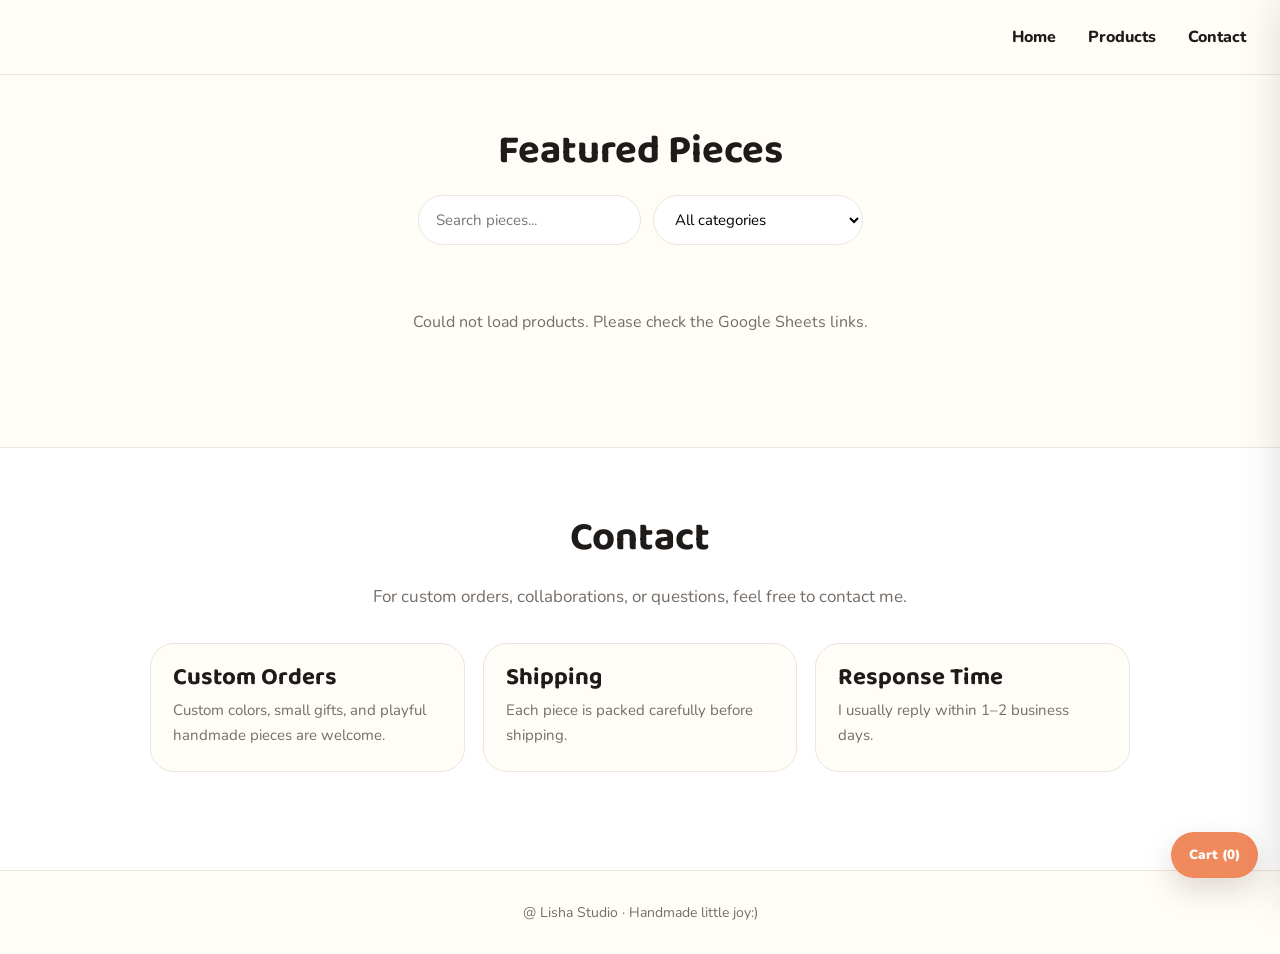
==== index.html @ 6ed482dc "Update index.html" ====
<!DOCTYPE html>
<html lang="en">
<head>
  <meta charset="UTF-8" />
  <meta name="viewport" content="width=device-width, initial-scale=1.0" />

  <title>Lisha Studio | Handmade Art Objects</title>
  <meta name="description" content="Lisha Studio handmade art objects, candles, gifts, and playful little things." />

  <!--
    styles.css controls all visual styles:
    layout, product cards, modal, cart drawer, PayPal buttons, mobile responsive styles.
  -->
  <link rel="stylesheet" href="styles.css" />

  <!--
    PayPal SDK.
    Sandbox client-id is used for testing.
    When going live, replace this client-id with your Live Client ID.
    disable-funding=paylater hides the Pay Later button.
  -->
  <script src="https://www.paypal.com/sdk/js?client-id=AViE6g_MybW_s4M1JQOgpgDw0tTEbOnzPpj7lHmE5TWmG4Voe0I81wK3cRTXCoufRo887gv1KbCv_-cE&currency=USD&disable-funding=paylater"></script>
</head>

<body>
  <!-- Header navigation stays on the same page. No product/cart page jump. -->
  <header>
    <nav>
      <a href="/">Home</a>
      <a href="/#products">Products</a>
      <a href="/#contact">Contact</a>
    </nav>
  </header>

  <!-- Hero area: text and video are filled from Settings CSV by app.js. -->
  <section class="hero-video" id="videoArea">
    <div class="hero-media" id="videoMedia"></div>
    <div class="hero-overlay">
      <h1 id="heroTitle"></h1>
      <a class="hero-subtitle-link" id="heroSubtitle" href="/about.html"></a>
    </div>
  </section>

  <main>
    <!-- Products section: app.js reads Products CSV and renders cards here. -->
    <section class="section" id="products">
      <h2 class="section-title" id="featuredTitle">Featured Pieces</h2>

      <div class="filters">
        <input id="searchInput" type="search" placeholder="Search pieces..." />
        <select id="categoryFilter">
          <option value="all">All categories</option>
        </select>
      </div>

      <div class="grid" id="productGrid">
        <div class="loading">Loading products...</div>
      </div>
    </section>

    <!-- Contact section: text and links are filled from Settings CSV by app.js. -->
    <section class="contact" id="contact">
      <div class="contact-inner">
        <h2 class="section-title" id="contactTitle">Contact</h2>
        <p id="contactNote">For custom orders, collaborations, or questions, feel free to contact me.</p>

        <div class="contact-grid">
          <div class="contact-card">
            <h3>Custom Orders</h3>
            <p id="contactCustom">Custom colors, small gifts, and playful handmade pieces are welcome.</p>
          </div>
          <div class="contact-card">
            <h3>Shipping</h3>
            <p id="contactShipping">Each piece is packed carefully before shipping.</p>
          </div>
          <div class="contact-card">
            <h3>Response Time</h3>
            <p id="contactResponse">I usually reply within 1–2 business days.</p>
          </div>
        </div>

        <div class="contact-links" id="contactLinks"></div>
      </div>
    </section>
  </main>

  <!-- Floating cart button: opens the right drawer, not a new page. -->
  <button class="cart-float" onclick="toggleCart(true)">
    Cart (<span id="cartCount">0</span>)
  </button>

  <!-- Cart drawer: stays on same page. app.js renders cart items and payment button here. -->
  <aside class="cart-drawer" id="cartDrawer">
    <div class="cart-header">
      <h2>Your Cart</h2>
      <button class="cart-close" onclick="toggleCart(false)">×</button>
    </div>

    <div class="cart-items" id="cartItems">
      <p class="cart-note">Your cart is empty.</p>
    </div>

    <div class="cart-footer">
      <div id="cartSummary"></div>

      <!-- Customer contact/address is collected inside the PayPal checkout window. -->
      <div id="paypal-button-container"></div>
      <p class="cart-note" id="cartShippingNote">Choose your shipping region before checkout.</p>
    </div>
  </aside>

  <!-- Product modal: app.js fills this when a product card is clicked. No page jump. -->
  <div class="modal-backdrop" id="productModal">
    <div class="modal">
      <button class="modal-close" id="modalClose">×</button>
      <div class="modal-layout" id="modalContent"></div>
    </div>
  </div>

  <footer>
    @ Lisha Studio · Handmade little joy:)
  </footer>

  <!-- app.js contains all data loading, cart, modal, shipping, and PayPal logic. -->
  <script src="app.js"></script>
</body>
</html>
---- styles.css ----
/* =========================================================
   Lisha Studio styles.css

   This file controls visual design only:
   - fonts and colors
   - header and hero area
   - product grid and product cards
   - product detail modal
   - cart drawer and PayPal buttons
   - mobile responsive layout
   ========================================================= */

@import url('https://fonts.googleapis.com/css2?family=Baloo+2:wght@400;500;600;700;800&family=Nunito:wght@400;500;600;700;800&display=swap');

:root {
  --bg: #fffdf8;
  --text: #1f1b18;
  --muted: #756d66;
  --line: #eee5dc;
  --soft: #fff4e4;
  --pink: #ffe8ec;
  --accent: #f08a5d;
  --accent-dark: #d9693f;
  --card: #ffffff;
}

* { box-sizing: border-box; }
html { scroll-behavior: smooth; }

body {
  margin: 0;
  background: var(--bg);
  color: var(--text);
  font-family: "Nunito", Arial, sans-serif;
}

/* =========================
   Header / Navigation
   ========================= */

header {
  padding: 26px 34px;
  display: flex;
  justify-content: flex-end;
  align-items: center;
  border-bottom: 1px solid var(--line);
  background: rgba(255, 253, 248, 0.96);
  position: sticky;
  top: 0;
  z-index: 10;
}

nav a {
  margin-left: 28px;
  color: var(--text);
  text-decoration: none;
  font-size: 16px;
  font-weight: 800;
}

nav a:hover { color: var(--accent-dark); }

/* =========================
   Hero video area
   Content is controlled by Settings CSV.
   ========================= */

.hero-video {
  position: relative;
  width: 100%;
  height: min(56.25vw, 720px);
  min-height: 560px;
  background: var(--soft);
  overflow: hidden;
  border-bottom: 1px solid var(--line);
  display: none;
}

.hero-media {
  position: absolute;
  inset: 0;
  z-index: 1;
  overflow: hidden;
  background: var(--soft);
}

.hero-media video,
.hero-media iframe {
  position: absolute;
  inset: 0;
  width: 100%;
  height: 100%;
  min-width: 100%;
  min-height: 100%;
  display: block;
  object-fit: cover;
  object-position: center center;
  border: 0;
}

.hero-overlay {
  position: relative;
  z-index: 3;
  height: 100%;
  max-width: 980px;
  margin: 0 auto;
  padding: 80px 24px 70px;
  display: flex;
  flex-direction: column;
  align-items: center;
  justify-content: center;
  text-align: center;
  pointer-events: none;
}

.hero-overlay h1 {
  font-family: "Baloo 2", cursive;
  font-size: clamp(54px, 8vw, 92px);
  line-height: 0.95;
  margin: 0 0 14px;
  letter-spacing: -1px;
  color: #1f1b18;
  text-shadow:
    0 2px 0 rgba(255, 253, 248, 0.95),
    0 8px 28px rgba(255, 253, 248, 0.95);
}

.hero-subtitle-link {
  max-width: 680px;
  margin: 0 auto;
  color: var(--text);
  background: var(--soft);
  border: 1px solid var(--line);
  border-radius: 999px;
  padding: 10px 22px;
  font-size: 18px;
  line-height: 1.45;
  font-weight: 900;
  text-shadow: none;
  box-shadow: none;
  text-decoration: none;
  pointer-events: auto;
  transition: 0.2s ease;
}

.hero-subtitle-link::after { content: " :)"; }

.hero-subtitle-link:hover {
  background: var(--accent);
  color: white;
  border-color: var(--accent);
  transform: translateY(-1px);
}

/* =========================
   Product section
   ========================= */

.section {
  max-width: 1120px;
  margin: 0 auto;
  padding: 56px 24px 78px;
}

.section-title {
  font-family: "Baloo 2", cursive;
  font-size: 40px;
  margin: 0 0 24px;
  text-align: center;
  line-height: 1;
}

.filters {
  display: flex;
  justify-content: center;
  gap: 12px;
  flex-wrap: wrap;
  margin-bottom: 30px;
}

.filters input,
.filters select {
  border: 1px solid var(--line);
  background: white;
  border-radius: 999px;
  padding: 13px 17px;
  font-family: "Nunito", sans-serif;
  font-size: 15px;
  min-width: 210px;
  outline: none;
}

.grid {
  display: grid;
  grid-template-columns: repeat(3, 1fr);
  gap: 26px;
}

.card {
  background: var(--card);
  border: 1px solid var(--line);
  border-radius: 28px;
  overflow: hidden;
  box-shadow: 0 14px 34px rgba(80, 51, 32, 0.08);
  transition: transform 0.2s ease;
  cursor: pointer;
}

.card:hover { transform: translateY(-3px); }

.image {
  position: relative;
  aspect-ratio: 1 / 1;
  background: linear-gradient(135deg, var(--soft), var(--pink));
  display: flex;
  align-items: center;
  justify-content: center;
  overflow: hidden;
  font-family: "Baloo 2", cursive;
  font-size: 58px;
  color: var(--accent-dark);
}

.image img,
.modal-main-image img,
.cart-thumb img {
  width: 100%;
  height: 100%;
  object-fit: cover;
  display: block;
  position: relative;
  z-index: 1;
}

.fallback-letter {
  position: absolute;
  inset: 0;
  display: flex;
  align-items: center;
  justify-content: center;
  font-family: "Baloo 2", cursive;
  font-size: 58px;
  color: var(--accent-dark);
}

.badge {
  position: absolute;
  top: 14px;
  left: 14px;
  z-index: 2;
  background: rgba(255, 253, 248, 0.95);
  border: 1px solid var(--line);
  border-radius: 999px;
  padding: 7px 12px;
  font-size: 13px;
  font-weight: 900;
  color: var(--accent-dark);
  box-shadow: 0 8px 18px rgba(80, 51, 32, 0.08);
}

.card-body { padding: 19px; }

.card h3 {
  font-family: "Baloo 2", cursive;
  font-size: 25px;
  line-height: 1.08;
  margin: 0 0 8px;
}

.desc {
  color: var(--muted);
  font-size: 15px;
  line-height: 1.55;
  min-height: 46px;
  margin: 0 0 12px;
}

.meta {
  display: flex;
  justify-content: space-between;
  gap: 12px;
  align-items: center;
  margin-bottom: 12px;
  font-weight: 800;
}

.price {
  font-size: 18px;
  display: flex;
  align-items: center;
  gap: 8px;
  flex-wrap: wrap;
}

.compare-price {
  color: var(--muted);
  text-decoration: line-through;
  font-size: 15px;
  font-weight: 700;
}

.stock {
  font-size: 13px;
  color: var(--accent-dark);
  background: var(--soft);
  border-radius: 999px;
  padding: 5px 10px;
  white-space: nowrap;
}

.button {
  display: block;
  width: 100%;
  text-align: center;
  border: 1px solid var(--accent);
  color: white;
  background: var(--accent);
  text-decoration: none;
  border-radius: 999px;
  padding: 13px 14px;
  font-weight: 900;
  transition: 0.2s ease;
  cursor: pointer;
  font-family: "Nunito", Arial, sans-serif;
  font-size: 16px;
}

.button:hover {
  background: var(--accent-dark);
  border-color: var(--accent-dark);
  color: white;
}

.button.disabled {
  opacity: 0.45;
  pointer-events: none;
  background: white;
  color: var(--text);
  border-color: var(--text);
}

/* =========================
   Contact area
   ========================= */

.contact {
  border-top: 1px solid var(--line);
  padding: 70px 24px;
  text-align: center;
  background: #ffffff;
}

.contact-inner {
  max-width: 980px;
  margin: 0 auto;
}

.contact p {
  max-width: 720px;
  margin: 0 auto;
  color: var(--muted);
  line-height: 1.8;
  font-size: 17px;
}

.contact-grid {
  display: grid;
  grid-template-columns: repeat(3, 1fr);
  gap: 18px;
  margin-top: 30px;
  text-align: left;
}

.contact-card {
  border: 1px solid var(--line);
  background: var(--bg);
  border-radius: 24px;
  padding: 22px;
}

.contact-card h3 {
  font-family: "Baloo 2", cursive;
  font-size: 24px;
  margin: 0 0 8px;
  line-height: 1;
}

.contact-card p {
  margin: 0;
  font-size: 15px;
  line-height: 1.7;
  color: var(--muted);
}

.contact-links {
  margin-top: 28px;
  display: flex;
  justify-content: center;
  gap: 14px;
  flex-wrap: wrap;
}

.contact-links a {
  color: var(--text);
  border: 1px solid var(--line);
  border-radius: 999px;
  padding: 11px 18px;
  text-decoration: none;
  font-weight: 900;
  background: var(--soft);
}

.contact-links a:hover {
  background: var(--accent);
  color: white;
  border-color: var(--accent);
}

footer {
  text-align: center;
  padding: 32px 20px;
  color: var(--muted);
  font-size: 14px;
  border-top: 1px solid var(--line);
}

.loading,
.error {
  text-align: center;
  color: var(--muted);
  padding: 36px;
  grid-column: 1 / -1;
}

/* =========================
   Product modal
   ========================= */

.modal-backdrop {
  position: fixed;
  inset: 0;
  background: rgba(31, 27, 24, 0.45);
  z-index: 50;
  display: none;
  align-items: center;
  justify-content: center;
  padding: 22px;
}

.modal {
  width: min(980px, 100%);
  max-height: 90vh;
  overflow: auto;
  background: var(--bg);
  border-radius: 34px;
  border: 1px solid var(--line);
  box-shadow: 0 30px 90px rgba(31, 27, 24, 0.25);
  position: relative;
}

.modal-close {
  position: absolute;
  top: 18px;
  right: 18px;
  border: 1px solid var(--line);
  background: white;
  border-radius: 999px;
  width: 40px;
  height: 40px;
  font-size: 22px;
  cursor: pointer;
  z-index: 4;
}

.modal-layout {
  display: grid;
  grid-template-columns: 1fr 1fr;
  gap: 28px;
  padding: 34px;
}

.modal-main-image {
  position: relative;
  aspect-ratio: 1 / 1;
  border-radius: 28px;
  overflow: hidden;
  border: 1px solid var(--line);
  background: linear-gradient(135deg, var(--soft), var(--pink));
  display: flex;
  align-items: center;
  justify-content: center;
  font-family: "Baloo 2", cursive;
  font-size: 78px;
  color: var(--accent-dark);
}

.image-arrow {
  position: absolute;
  top: 50%;
  transform: translateY(-50%);
  z-index: 3;
  width: 42px;
  height: 42px;
  border-radius: 999px;
  border: 1px solid var(--line);
  background: rgba(255, 253, 248, 0.9);
  color: var(--text);
  font-size: 28px;
  cursor: pointer;
  display: flex;
  align-items: center;
  justify-content: center;
}

.image-arrow:hover {
  background: var(--accent);
  color: white;
  border-color: var(--accent);
}

.image-arrow.left { left: 14px; }
.image-arrow.right { right: 14px; }

.modal-info h2 {
  font-family: "Baloo 2", cursive;
  font-size: clamp(38px, 5vw, 58px);
  line-height: 0.95;
  margin: 0 0 12px;
}

.modal-info p {
  color: var(--muted);
  line-height: 1.75;
  font-size: 16px;
}

.sku-options {
  display: flex;
  flex-wrap: wrap;
  gap: 10px;
  margin: 16px 0;
}

.sku-option {
  border: 1px solid var(--line);
  background: white;
  border-radius: 999px;
  padding: 9px 16px;
  font-weight: 900;
  cursor: pointer;
  font-family: "Nunito", Arial, sans-serif;
}

.sku-option.active {
  background: var(--accent);
  color: white;
  border-color: var(--accent);
}

.details-list {
  margin: 14px 0 20px;
  padding: 0;
  list-style: none;
  color: var(--muted);
  font-size: 15px;
  line-height: 1.8;
}

.details-list strong { color: var(--text); }

/* =========================
   Cart drawer and PayPal buttons
   ========================= */

.cart-float {
  position: fixed;
  right: 22px;
  bottom: 22px;
  z-index: 40;
  border: 0;
  background: var(--accent);
  color: white;
  border-radius: 999px;
  padding: 14px 18px;
  font-weight: 900;
  font-family: "Nunito", Arial, sans-serif;
  cursor: pointer;
  box-shadow: 0 12px 28px rgba(80, 51, 32, 0.18);
}

.cart-float:hover { background: var(--accent-dark); }

.cart-drawer {
  position: fixed;
  top: 0;
  right: -420px;
  width: min(400px, 100vw);
  height: 100%;
  z-index: 80;
  background: white;
  border-left: 1px solid var(--line);
  box-shadow: -18px 0 40px rgba(31, 27, 24, 0.16);
  transition: right 0.25s ease;
  display: flex;
  flex-direction: column;
}

.cart-drawer.open { right: 0; }

.cart-header {
  padding: 22px;
  border-bottom: 1px solid var(--line);
  display: flex;
  justify-content: space-between;
  align-items: center;
}

.cart-header h2 {
  margin: 0;
  font-family: "Baloo 2", cursive;
  font-size: 34px;
  line-height: 1;
}

.cart-close {
  border: 1px solid var(--line);
  background: var(--bg);
  border-radius: 999px;
  width: 38px;
  height: 38px;
  font-size: 22px;
  cursor: pointer;
}

.cart-items {
  padding: 18px;
  overflow: auto;
  flex: 1;
}

.cart-item {
  display: grid;
  grid-template-columns: 72px 1fr;
  gap: 12px;
  border-bottom: 1px solid var(--line);
  padding: 14px 0;
}

.cart-thumb {
  width: 72px;
  height: 72px;
  border-radius: 16px;
  overflow: hidden;
  background: var(--soft);
  border: 1px solid var(--line);
  position: relative;
}

.cart-info h3 {
  margin: 0 0 4px;
  font-family: "Baloo 2", cursive;
  font-size: 20px;
  line-height: 1;
}

.cart-info p {
  margin: 0 0 8px;
  color: var(--muted);
  font-size: 14px;
}

.cart-line {
  display: flex;
  justify-content: space-between;
  align-items: center;
  gap: 8px;
}

.qty-controls {
  display: flex;
  align-items: center;
  gap: 8px;
}

.qty-btn {
  width: 28px;
  height: 28px;
  border-radius: 999px;
  border: 1px solid var(--line);
  background: var(--bg);
  font-weight: 900;
  cursor: pointer;
}

.remove-btn {
  border: 0;
  background: transparent;
  color: var(--accent-dark);
  font-weight: 900;
  cursor: pointer;
}

.cart-footer {
  padding: 18px 22px 22px;
  border-top: 1px solid var(--line);
  background: var(--bg);
}

.summary-row,
.summary-control {
  display: flex;
  justify-content: space-between;
  align-items: center;
  gap: 12px;
  margin: 9px 0;
  color: var(--muted);
  font-weight: 800;
}

.summary-control {
  padding-top: 8px;
}

.summary-row.total {
  color: var(--text);
  font-size: 20px;
  border-top: 1px solid var(--line);
  padding-top: 12px;
  margin-top: 12px;
}

.summary-control select {
  border: 1px solid var(--line);
  background: white;
  border-radius: 999px;
  padding: 8px 12px;
  font-family: "Nunito", Arial, sans-serif;
  font-weight: 800;
  outline: none;
  max-width: 160px;
}

.cart-note {
  color: var(--muted);
  font-size: 13px;
  line-height: 1.5;
  margin: 12px 0 0;
}

#paypal-button-container {
  margin-top: 14px;
}

/* =========================
   Responsive styles
   ========================= */

@media (max-width: 850px) {
  header { justify-content: center; padding: 22px 18px; }
  nav a { margin: 0 9px; }
  .hero-video { min-height: 520px; }
  .grid { grid-template-columns: repeat(2, 1fr); }
  .modal-layout { grid-template-columns: 1fr; }
  .contact-grid { grid-template-columns: 1fr; }
}

@media (max-width: 560px) {
  nav a { font-size: 15px; margin: 0 6px; }
  .hero-video { height: 78vh; min-height: 520px; }
  .hero-overlay { padding: 64px 20px; }
  .hero-overlay h1 { font-size: clamp(44px, 14vw, 68px); }
  .hero-subtitle-link { font-size: 17px; }
  .grid { grid-template-columns: 1fr; }
  .filters input, .filters select { width: 100%; }
  .modal-layout { padding: 24px; }
  .cart-float { right: 14px; bottom: 14px; }
}
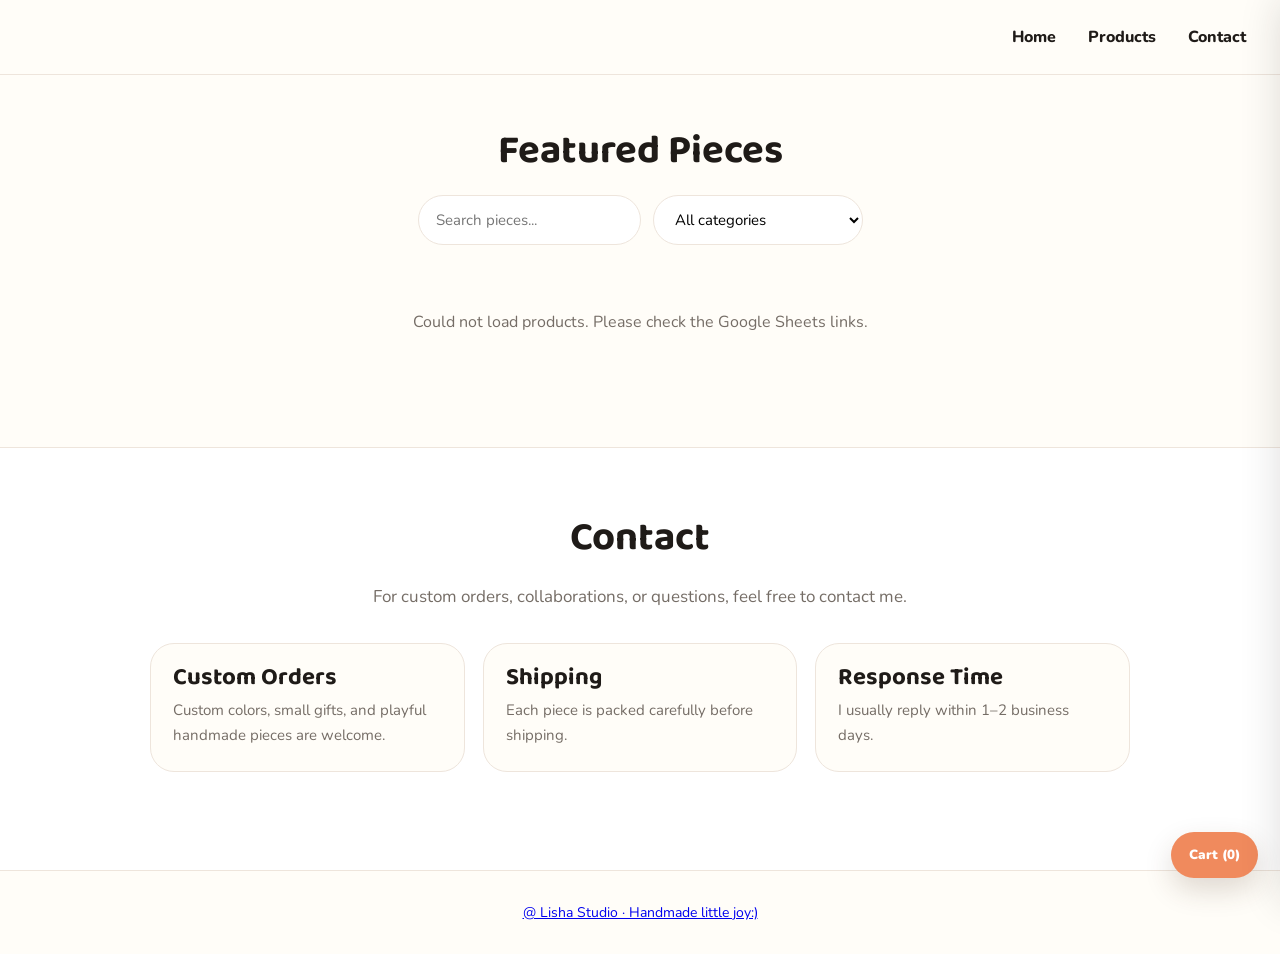
==== commit 1d78cc4a: "Update index.html" ====
--- a/index.html
+++ b/index.html
@@ -7,23 +7,20 @@
   <title>Lisha Studio | Handmade Art Objects</title>
   <meta name="description" content="Lisha Studio handmade art objects, candles, gifts, and playful little things." />
 
-  <!--
-    styles.css controls all visual styles:
-    layout, product cards, modal, cart drawer, PayPal buttons, mobile responsive styles.
-  -->
+  <!-- styles.css controls all visual styles: layout, cards, modal, cart drawer, mobile layout. -->
   <link rel="stylesheet" href="styles.css" />
 
   <!--
     PayPal SDK.
-    Sandbox client-id is used for testing.
-    When going live, replace this client-id with your Live Client ID.
-    disable-funding=paylater hides the Pay Later button.
+    Current client-id is Sandbox for testing.
+    When going live, replace it with your Live Client ID.
+    disable-funding=paylater hides Pay Later.
   -->
   <script src="https://www.paypal.com/sdk/js?client-id=AViE6g_MybW_s4M1JQOgpgDw0tTEbOnzPpj7lHmE5TWmG4Voe0I81wK3cRTXCoufRo887gv1KbCv_-cE&currency=USD&disable-funding=paylater"></script>
 </head>
 
 <body>
-  <!-- Header navigation stays on the same page. No product/cart page jump. -->
+  <!-- Header navigation stays on this same page. -->
   <header>
     <nav>
       <a href="/">Home</a>
@@ -32,7 +29,7 @@
     </nav>
   </header>
 
-  <!-- Hero area: text and video are filled from Settings CSV by app.js. -->
+  <!-- Hero area: app.js fills text/video from Settings CSV. -->
   <section class="hero-video" id="videoArea">
     <div class="hero-media" id="videoMedia"></div>
     <div class="hero-overlay">
@@ -42,7 +39,7 @@
   </section>
 
   <main>
-    <!-- Products section: app.js reads Products CSV and renders cards here. -->
+    <!-- Products section: app.js reads Products CSV and renders cards inside productGrid. -->
     <section class="section" id="products">
       <h2 class="section-title" id="featuredTitle">Featured Pieces</h2>
 
@@ -58,7 +55,7 @@
       </div>
     </section>
 
-    <!-- Contact section: text and links are filled from Settings CSV by app.js. -->
+    <!-- Contact section: app.js fills text and links from Settings CSV. -->
     <section class="contact" id="contact">
       <div class="contact-inner">
         <h2 class="section-title" id="contactTitle">Contact</h2>
@@ -84,12 +81,12 @@
     </section>
   </main>
 
-  <!-- Floating cart button: opens the right drawer, not a new page. -->
+  <!-- Floating cart button: opens the right drawer. No page jump. -->
   <button class="cart-float" onclick="toggleCart(true)">
     Cart (<span id="cartCount">0</span>)
   </button>
 
-  <!-- Cart drawer: stays on same page. app.js renders cart items and payment button here. -->
+  <!-- Cart drawer: app.js renders cart items, shipping region selector, summary, PayPal button. -->
   <aside class="cart-drawer" id="cartDrawer">
     <div class="cart-header">
       <h2>Your Cart</h2>
@@ -102,14 +99,11 @@
 
     <div class="cart-footer">
       <div id="cartSummary"></div>
-
-      <!-- Customer contact/address is collected inside the PayPal checkout window. -->
       <div id="paypal-button-container"></div>
-      <p class="cart-note" id="cartShippingNote">Choose your shipping region before checkout.</p>
     </div>
   </aside>
 
-  <!-- Product modal: app.js fills this when a product card is clicked. No page jump. -->
+  <!-- Product modal: app.js fills this when a product card is clicked. No product page jump. -->
   <div class="modal-backdrop" id="productModal">
     <div class="modal">
       <button class="modal-close" id="modalClose">×</button>
@@ -117,11 +111,11 @@
     </div>
   </div>
 
-  <footer>
-    @ Lisha Studio · Handmade little joy:)
-  </footer>
+<footer>
+  <a href="/about.html" class="footer-link">@ Lisha Studio · Handmade little joy:)</a>
+</footer>
 
-  <!-- app.js contains all data loading, cart, modal, shipping, and PayPal logic. -->
+  <!-- app.js controls data loading, product rendering, cart, shipping, and PayPal. -->
   <script src="app.js"></script>
 </body>
 </html>
--- a/styles.css
+++ b/styles.css
@@ -1,27 +1,15 @@
-/* =========================================================
-   Lisha Studio styles.css
-
-   This file controls visual design only:
-   - fonts and colors
-   - header and hero area
-   - product grid and product cards
-   - product detail modal
-   - cart drawer and PayPal buttons
-   - mobile responsive layout
-   ========================================================= */
-
 @import url('https://fonts.googleapis.com/css2?family=Baloo+2:wght@400;500;600;700;800&family=Nunito:wght@400;500;600;700;800&display=swap');
 
 :root {
-  --bg: #fffdf8;
-  --text: #1f1b18;
-  --muted: #756d66;
-  --line: #eee5dc;
-  --soft: #fff4e4;
-  --pink: #ffe8ec;
-  --accent: #f08a5d;
-  --accent-dark: #d9693f;
-  --card: #ffffff;
+  --bg: #fffdf8; /* 页面背景色 */
+  --text: #1f1b18; /* 主文字色 */
+  --muted: #756d66; /* 次级文字色 */
+  --line: #eee5dc; /* 分割线颜色 */
+  --soft: #fff4e4; /* 浅暖色背景 */
+  --pink: #ffe8ec; /* 浅粉色 */
+  --accent: #f08a5d; /* 主按钮色 */
+  --accent-dark: #d9693f; /* 主按钮 hover 色 */
+  --card: #ffffff; /* 卡片背景 */
 }
 
 * { box-sizing: border-box; }
@@ -34,10 +22,7 @@
   font-family: "Nunito", Arial, sans-serif;
 }
 
-/* =========================
-   Header / Navigation
-   ========================= */
-
+/* Header 导航 */
 header {
   padding: 26px 34px;
   display: flex;
@@ -60,11 +45,7 @@
 
 nav a:hover { color: var(--accent-dark); }
 
-/* =========================
-   Hero video area
-   Content is controlled by Settings CSV.
-   ========================= */
-
+/* 首页视频区 */
 .hero-video {
   position: relative;
   width: 100%;
@@ -143,7 +124,7 @@
   transition: 0.2s ease;
 }
 
-.hero-subtitle-link::after { content: " :)"; }
+.hero-subtitle-link::after { content: ""; }
 
 .hero-subtitle-link:hover {
   background: var(--accent);
@@ -152,10 +133,7 @@
   transform: translateY(-1px);
 }
 
-/* =========================
-   Product section
-   ========================= */
-
+/* 商品区域 */
 .section {
   max-width: 1120px;
   margin: 0 auto;
@@ -339,10 +317,7 @@
   border-color: var(--text);
 }
 
-/* =========================
-   Contact area
-   ========================= */
-
+/* Contact 区域 */
 .contact {
   border-top: 1px solid var(--line);
   padding: 70px 24px;
@@ -432,10 +407,7 @@
   grid-column: 1 / -1;
 }
 
-/* =========================
-   Product modal
-   ========================= */
-
+/* 商品弹窗 */
 .modal-backdrop {
   position: fixed;
   inset: 0;
@@ -568,10 +540,7 @@
 
 .details-list strong { color: var(--text); }
 
-/* =========================
-   Cart drawer and PayPal buttons
-   ========================= */
-
+/* 购物车抽屉 */
 .cart-float {
   position: fixed;
   right: 22px;
@@ -706,8 +675,8 @@
   background: var(--bg);
 }
 
-.summary-row,
-.summary-control {
+/* 购物车金额行 */
+.summary-row {
   display: flex;
   justify-content: space-between;
   align-items: center;
@@ -717,10 +686,32 @@
   font-weight: 800;
 }
 
-.summary-control {
-  padding-top: 8px;
-}
-
+.subtotal-row span:first-child {
+  padding-left: 22px; /* 数字越大，Subtotal 越往右 */
+}
+
+/* region 下拉 + 运费金额同一行 */
+.shipping-fee-row {
+  align-items: center;
+  gap: 12px;
+}
+
+/* region 下拉框，样式接近首页 All categories */
+.shipping-region-select {
+  border: 1px solid var(--line);
+  background: white;
+  border-radius: 999px;
+  padding: 13px 17px;
+  font-family: "Nunito", sans-serif;
+  font-size: 15px;
+  font-weight: 400;
+  min-width: 210px;
+  max-width: 230px;
+  outline: none;
+  color: var(--text);
+}
+
+/* Total 行 */
 .summary-row.total {
   color: var(--text);
   font-size: 20px;
@@ -729,17 +720,7 @@
   margin-top: 12px;
 }
 
-.summary-control select {
-  border: 1px solid var(--line);
-  background: white;
-  border-radius: 999px;
-  padding: 8px 12px;
-  font-family: "Nunito", Arial, sans-serif;
-  font-weight: 800;
-  outline: none;
-  max-width: 160px;
-}
-
+/* 购物车普通说明 */
 .cart-note {
   color: var(--muted);
   font-size: 13px;
@@ -747,14 +728,22 @@
   margin: 12px 0 0;
 }
 
+/* 红色小字提醒 */
+.cart-warning {
+  color: #c0392b;
+  font-size: 12px;
+  line-height: 1.45;
+  font-weight: 800;
+  margin: 10px 0 0;
+  padding-left: 22px; /* 数字越大，越往右 */
+  text-align: left;
+}
+
 #paypal-button-container {
   margin-top: 14px;
 }
 
-/* =========================
-   Responsive styles
-   ========================= */
-
+/* 平板适配 */
 @media (max-width: 850px) {
   header { justify-content: center; padding: 22px 18px; }
   nav a { margin: 0 9px; }
@@ -764,6 +753,7 @@
   .contact-grid { grid-template-columns: 1fr; }
 }
 
+/* 手机适配 */
 @media (max-width: 560px) {
   nav a { font-size: 15px; margin: 0 6px; }
   .hero-video { height: 78vh; min-height: 520px; }
@@ -774,4 +764,9 @@
   .filters input, .filters select { width: 100%; }
   .modal-layout { padding: 24px; }
   .cart-float { right: 14px; bottom: 14px; }
-}
+
+  .shipping-region-select {
+    min-width: 180px; /* 手机端下拉框宽度 */
+    max-width: 210px;
+  }
+}
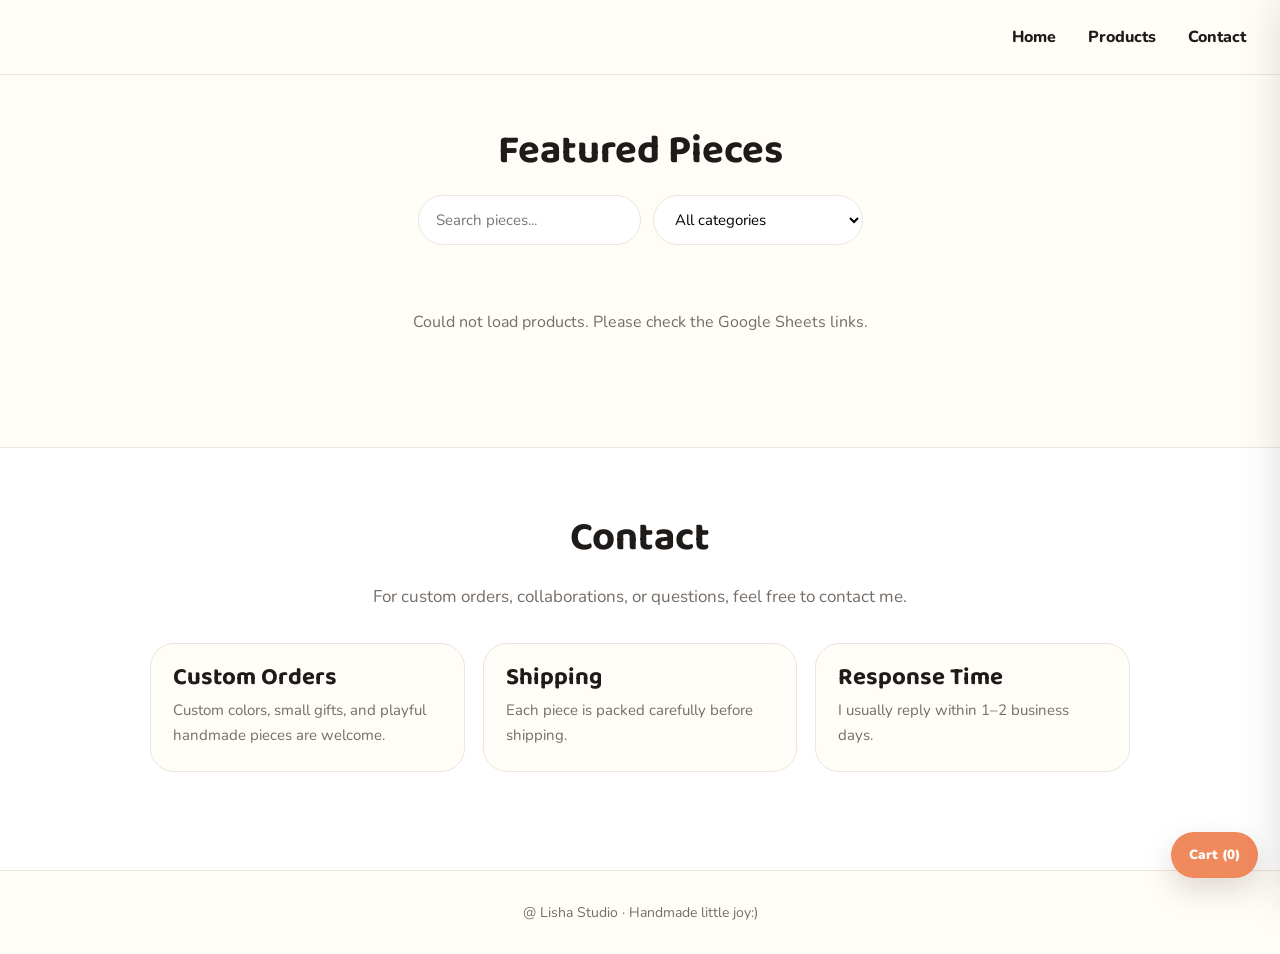
==== commit 5f27854e: "Update index.html" ====
--- a/index.html
+++ b/index.html
@@ -116,6 +116,7 @@
 </footer>
 
   <!-- app.js controls data loading, product rendering, cart, shipping, and PayPal. -->
-  <script src="app.js"></script>
+<script src="checkout-modal.js"></script>
+<script src="app.js"></script>
 </body>
 </html>
--- a/styles.css
+++ b/styles.css
@@ -386,9 +386,9 @@
 }
 
 .contact-links a:hover {
-  background: var(--accent);
-  color: white;
-  border-color: var(--accent);
+  background: linear-gradient(135deg, var(--soft), var(--pink)); /* 鼠标移上去变粉橘渐变 */
+  color: var(--accent-dark);
+  border-color: var(--line);
 }
 
 footer {
@@ -770,3 +770,21 @@
     max-width: 210px;
   }
 }
+/* 首页中间 About 按钮：鼠标移上去变粉橘渐变 */
+.hero-subtitle-link:hover {
+  background: linear-gradient(135deg, var(--soft), var(--pink));
+  color: var(--accent-dark);
+  border-color: var(--line);
+  transform: translateY(-1px);
+}
+
+/* 底部文字链接：可点击，但看起来还是灰色小字、没有下划线 */
+.footer-link {
+  color: var(--muted);
+  text-decoration: none;
+}
+
+.footer-link:hover {
+  color: var(--accent-dark);
+  text-decoration: none;
+}
